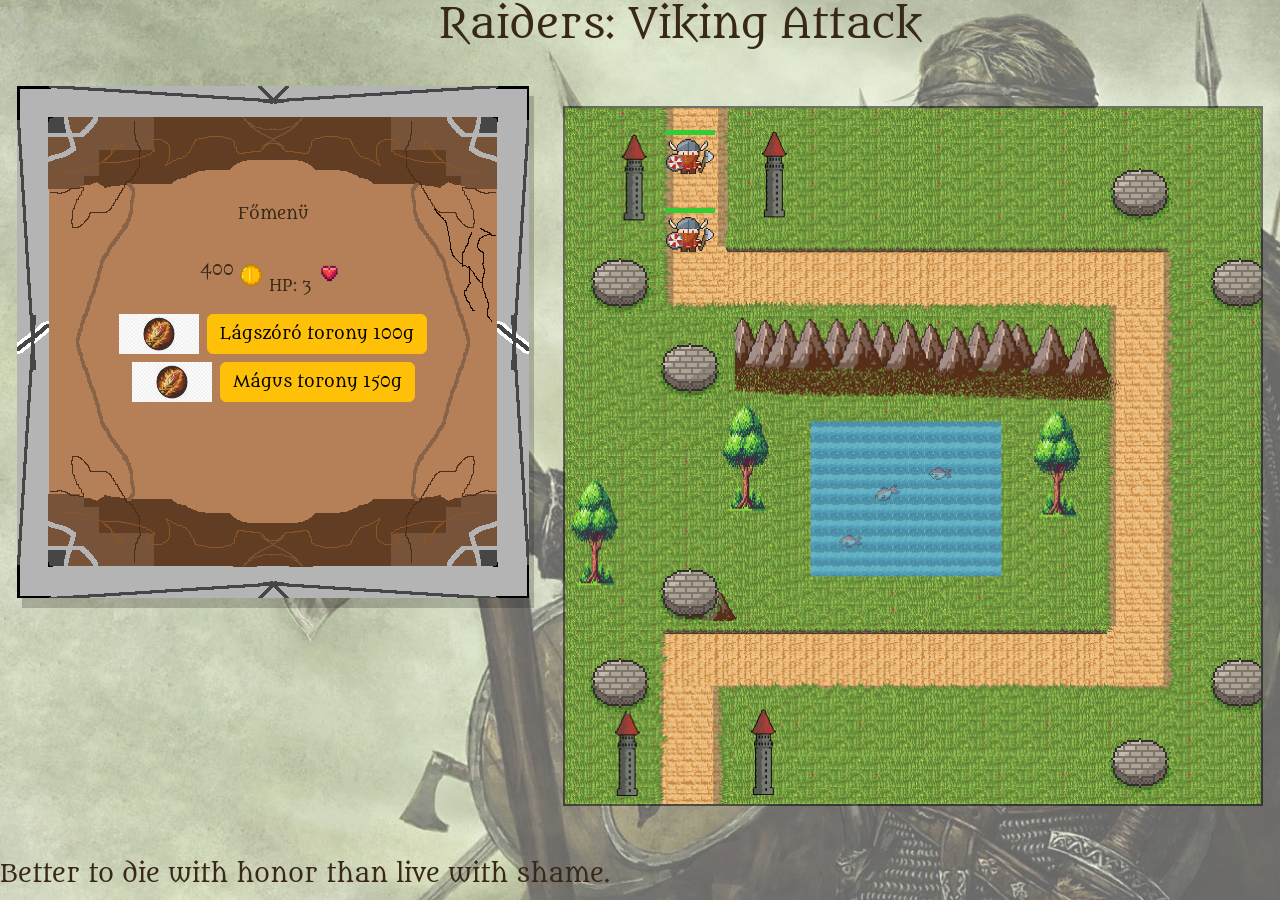
==== game.html @ c5300cde "upgrade modal + pyrotf2almostlol" ====
<!DOCTYPE html>
<html lang="en">

<head>
    <meta charset="UTF-8">
    <meta name="viewport" content="width=device-width, initial-scale=1.0">
    <title>Raiders: Viking Attack</title>
    <link rel="stylesheet" href="css/bootstrap.min.css">
    <link rel="stylesheet" href="css/style.css">
</head>
<body>
    <header>
        <h1 class="text-center">Raiders: Viking Attack</h1>
    </header>
    <main>
        <section class="container-fluid">
            <div class="row">
                <div class="col-12 col-md-3 menu">
                    <p class="p-3 text-center"><a href="index.html">Főmenü</a></p>
                    <div class="d-flex justify-content-center">
                        <p class="pont text-center">0 pont</p>
                        <img src="img/coin.png" alt="" class="coin">
                        <p class="pt-3 text-center">HP: <span class="hp"></span></p>
                        <img src="img/sziv.png" alt="" class="coin">
                    </div>
                    <div class="d-flex flex-row justify-content-center mx-auto">
                        <img src="img/magus.jpg" alt="magusosdi" class="kicsikep ms-5">
                        <button class="lang btn btn-warning me-5 ms-2">Lágszóró torony 100g</button>
                    </div>
                    <div class="d-flex flex-row justify-content-center mt-2 mx-auto">
                        <img src="img/magus.jpg" alt="magusosdi" class="kicsikep ms-5">
                        <button class="magus btn btn-warning me-5 ms-2">Mágus torony 150g</button>
                    </div>
                </div>
                <div class="col-12 col-md-9 game"></div>
            </div>
        </section>
    </main>
    <footer>
        <p>Better to die with honor than live with shame.</p>
    </footer>

    <div class="modal" tabindex="-1" id="myModal">
        <div class="modal-dialog ">
            <div class="modal-content">
                <div class="modal-header ">
                    <h5 class="modal-title ">Vesztettél!</h5>
                    <button type="button" class="btn-close" data-bs-dismiss="modal" aria-label="Close"></button>
                </div>
                <div class="modal-body lose modal-body1">
                    <p>A vikingek felégettek mindent, elvitték az egyház aranyát és elrabolták a lakosokat!</p>

                </div>
                <div class="modal-footer justify-content-center modal-footer1">
                    <button type="button" class="btn btn-danger" data-bs-dismiss="modal"><a href="index.html">Bezárás</a></button>
                </div>
            </div>
        </div>
    </div>
    <div class="modal" tabindex="-1" id="upgrades">
  <div class="modal-dialog">
    <div class="modal-content">
      <div class="modal-header ">
        <h5 class="modal-title">UPGRADES</h5>
        <button type="button" class="btn-close" data-bs-dismiss="modal" aria-label="Close"></button>
      </div>
      <div class="modal-body upgrade">
        <p>Modal body text goes here.</p>
      </div>
      <div class="modal-footer">
        <button type="button" class="btn btn-secondary" data-bs-dismiss="modal">Close</button>
      </div>
    </div>
  </div>
</div>

    <script src="js/bootstrap.bundle.min.js"></script>
    <script src="js/Enemy.js"></script>
    <script src="js/Tower.js"></script>
    <script src="js/Bullet.js"></script>
    <script src="js/script.js"></script>
</body>

</html>
---- css/style.css ----
@import url('https://fonts.googleapis.com/css2?family=Metamorphous&display=swap');
@import url("https://cdn.jsdelivr.net/npm/bootstrap-icons@1.13.2/font/bootstrap-icons.min.css");
body {
    background-repeat: no-repeat;
    background-size: cover;
    background-attachment: fixed;
    background-image:url(../img/csillogvagod.png) ;
    font-family: "Metamorphous", serif;
    background-color: rgba(255, 255, 255, 0.4);
    background-blend-mode: lighten;


}

.menu {
    background-image: url(../img/menuhatter2.png);
    background-repeat: no-repeat;
    height: 512px;
    width: 512px;
    margin: 30px auto;
    padding-top: 100px;
    box-shadow: 5px 10px rgba(0, 0, 0, 0.2);
}


h1 {
    margin-left: 80px;

}

a {
    font-style: none;
    text-decoration: none;
}

a,
body {
    color: rgb(56, 40, 22);
}

footer {
    left: 0;
    bottom: 0;
    width: 100%;
    font-size: 24px;
}

.game {
    width: 700px;
    height: 700px;
    margin: 50px auto;
    position: relative;
    overflow: hidden;
    background-repeat: no-repeat;
    background-size: cover;
}

.enemy{
    width: 50px;
    height: 50px;
    background-size: contain;
    background-repeat: no-repeat;
    position: absolute;
    background-image:url(../img/viking_balta_enemy.png) ;    
}

.tower-spot{
    width: 70px;
    height: 70px;
    background-size: contain;
    background-repeat: no-repeat;
    position: absolute;

background-image: url(../img/tower_spot.png);}

.tower, .tower-pyro{
    width: 70px;
    height: 70px;
    position: absolute;
    background-image: url(../img/magus_torony.png);
    background-size: contain;
    background-repeat: no-repeat;
    image-rendering: pixelated;
}
.tower-pyro{
    background-image:url(../img/pyro_torony.png) ;
    width: 90px;
    height: 90px;
}
.gamehatter {
    background-image:url(../img/gta4nicoserbialol.png);
        border: 2px solid rgba(0, 0, 0, 0.5);

}
.modal-body{
    background-image:url(../img/modalosdi.jpg);
    height: 330px;
    color: #ffffff;
}

.lose{
    background-image:url(../img/lose_bg.webp);
}
.modal-header{
    background-image:url(../img/hatterrr.webp);
    background-repeat: no-repeat;
    color: white;
    height: 100px;

}
.modal-title {
    background-color: rgba(0, 0, 0, 0.1);
}
.modal-footer {
    background-color: #a52a2a;
}

i {
    padding-left: 40px;
}
.bi-youtube {
    color: #ff0000;
}
.bi-instagram{
    color: #833AB4;
}
.bi-facebook {
    color: #1877F2;
}
.bi-discord{
    color: #424549;}
.bullet{
    width: 50px;
    height: 30px;
    position: absolute;
    background-image:url(../img/fireball.png) ;
    background-size: contain;
    background-repeat: no-repeat;
}
.kicsikep{
    width: 80px;
    height: 40px;
    margin-left:200px;
}

.coin {
    width: 35px;
    height: 35px;
}
.hp-bar{
    position: absolute;
    top: -8px;
    left: 0;
    width: 100%;
    height: 5px;
    background-color: limegreen;
}
.upgrade{
background-image:url(../img/chest.jpeg) ;
}
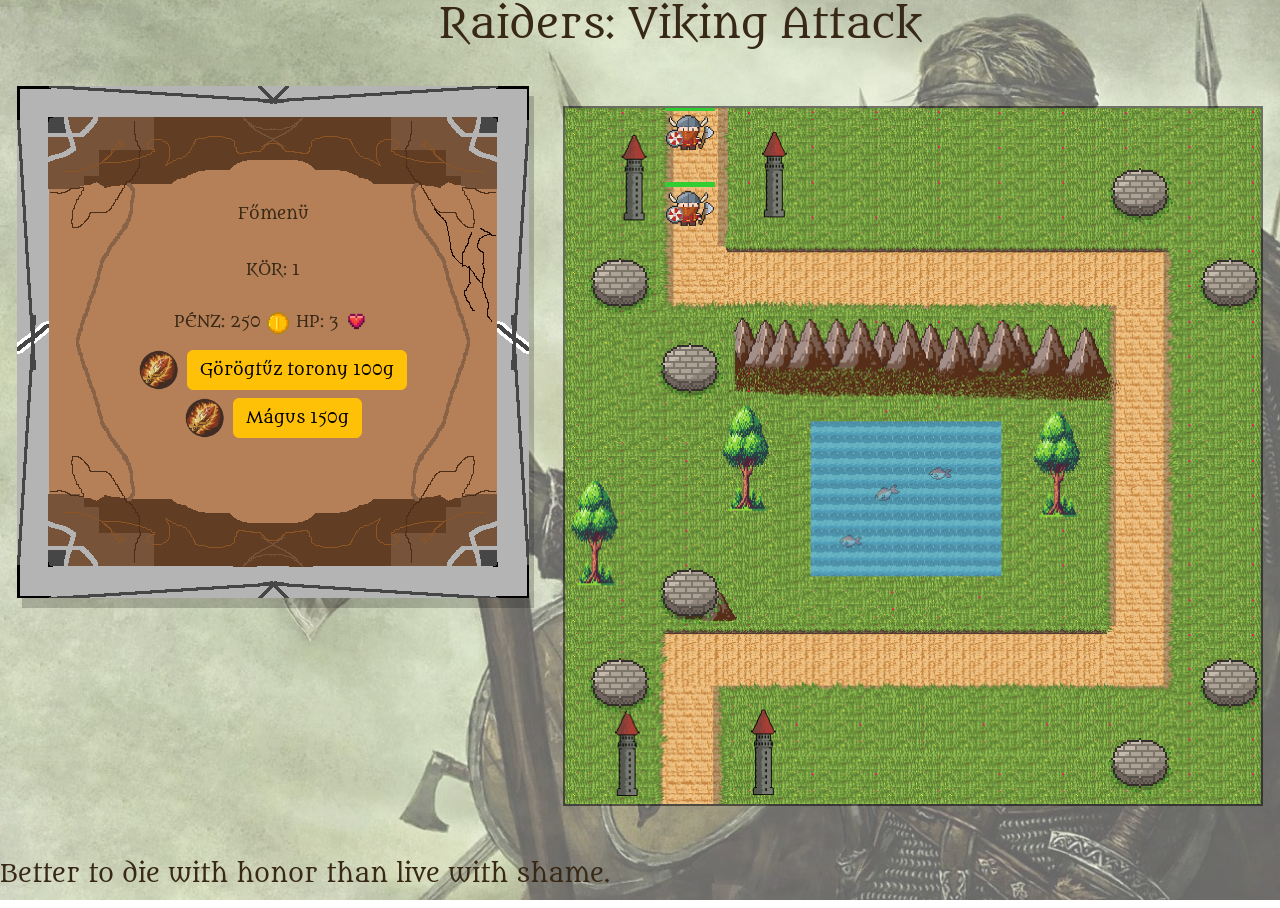
==== commit 108c3c2d: "nehézség, facing fix" ====
--- a/game.html
+++ b/game.html
@@ -17,22 +17,23 @@
             <div class="row">
                 <div class="col-12 col-md-3 menu">
                     <p class="p-3 text-center"><a href="index.html">Főmenü</a></p>
-                    <div class="d-flex justify-content-center">
-                        <p class="pont text-center">0 pont</p>
+                    <p class="text-center">KÖR: <span class="round">0</span></p>
+                    <div class="d-flex justify-content-center pt-2">
+                        <p class="text-center pt-1">PÉNZ: <span class="pont"></span></p>
                         <img src="img/coin.png" alt="" class="coin">
-                        <p class="pt-3 text-center">HP: <span class="hp"></span></p>
+                        <p class="text-center pt-1">HP: <span class="hp"></span></p>
                         <img src="img/sziv.png" alt="" class="coin">
                     </div>
                     <div class="d-flex flex-row justify-content-center mx-auto">
-                        <img src="img/magus.jpg" alt="magusosdi" class="kicsikep ms-5">
-                        <button class="lang btn btn-warning me-5 ms-2">Lágszóró torony 100g</button>
+                        <img src="img/magus.png" alt="magusosdi" class="kicsikep ms-5">
+                        <button class="lang btn btn-warning me-5 ms-2">Görögtűz torony 100g</button>
                     </div>
                     <div class="d-flex flex-row justify-content-center mt-2 mx-auto">
-                        <img src="img/magus.jpg" alt="magusosdi" class="kicsikep ms-5">
-                        <button class="magus btn btn-warning me-5 ms-2">Mágus torony 150g</button>
+                        <img src="img/magus.png" alt="magusosdi" class="kicsikep ms-5">
+                        <button class="magus btn btn-warning me-5 ms-2">Mágus 150g</button>
                     </div>
                 </div>
-                <div class="col-12 col-md-9 game"></div>
+                <div class="col-12 col-md-9 game gamehatter"></div>
             </div>
         </section>
     </main>
--- a/css/style.css
+++ b/css/style.css
@@ -77,16 +77,26 @@
     width: 70px;
     height: 70px;
     position: absolute;
-    background-image: url(../img/magus_torony.png);
     background-size: contain;
     background-repeat: no-repeat;
     image-rendering: pixelated;
 }
-.tower-pyro{
-    background-image:url(../img/pyro_torony.png) ;
-    width: 90px;
-    height: 90px;
+
+.tower.facing-e{
+    background-image: url(../img/characters/magus_torony_e.png);
 }
+
+.tower.facing-w{
+    background-image: url(../img/characters/magus_torony_w.png);
+}
+
+.tower-pyro.facing-e{
+    background-image:url(../img/characters/pyro_torony_e.png) ;
+}
+.tower-pyro.facing-w{
+    background-image:url(../img/characters/pyro_torony_w.png) ;
+}
+
 .gamehatter {
     background-image:url(../img/gta4nicoserbialol.png);
         border: 2px solid rgba(0, 0, 0, 0.5);
@@ -138,7 +148,7 @@
     background-repeat: no-repeat;
 }
 .kicsikep{
-    width: 80px;
+    width: 40px;
     height: 40px;
     margin-left:200px;
 }
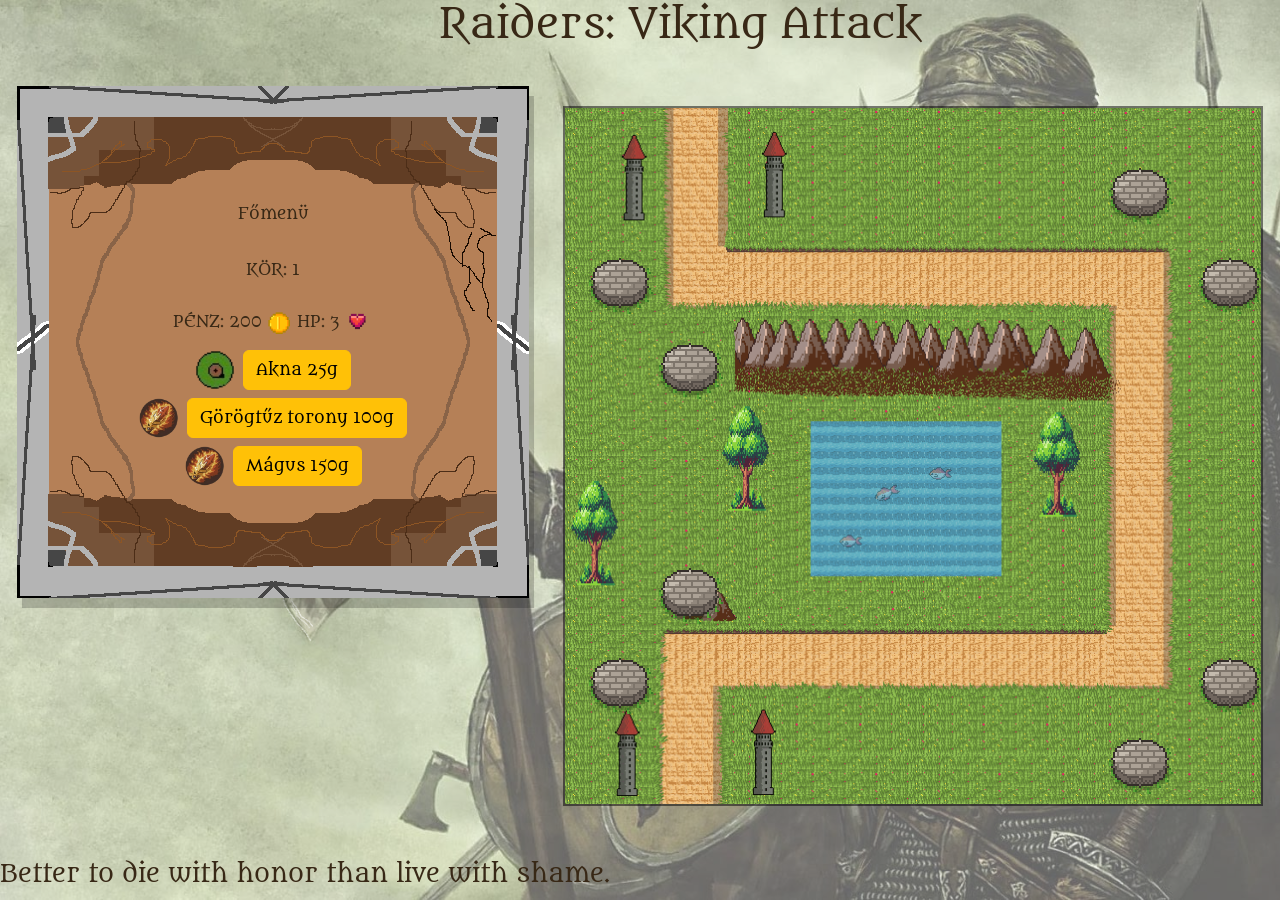
==== commit 93ef6fc3: "akna, sound effect update" ====
--- a/game.html
+++ b/game.html
@@ -25,11 +25,15 @@
                         <img src="img/sziv.png" alt="" class="coin">
                     </div>
                     <div class="d-flex flex-row justify-content-center mx-auto">
-                        <img src="img/magus.png" alt="magusosdi" class="kicsikep ms-5">
+                        <img src="img/characters/mine.png" alt="akna" class="kicsikep ms-5">
+                        <button class="akna btn btn-warning me-5 ms-2">Akna 25g</button>
+                    </div>
+                    <div class="d-flex flex-row justify-content-center mt-2 mx-auto">
+                        <img src="img/magus.png" alt="tuz" class="kicsikep ms-5">
                         <button class="lang btn btn-warning me-5 ms-2">Görögtűz torony 100g</button>
                     </div>
                     <div class="d-flex flex-row justify-content-center mt-2 mx-auto">
-                        <img src="img/magus.png" alt="magusosdi" class="kicsikep ms-5">
+                        <img src="img/magus.png" alt="magus" class="kicsikep ms-5">
                         <button class="magus btn btn-warning me-5 ms-2">Mágus 150g</button>
                     </div>
                 </div>
--- a/css/style.css
+++ b/css/style.css
@@ -73,7 +73,7 @@
 
 background-image: url(../img/tower_spot.png);}
 
-.tower, .tower-pyro{
+.tower{
     width: 70px;
     height: 70px;
     position: absolute;
@@ -81,7 +81,14 @@
     background-repeat: no-repeat;
     image-rendering: pixelated;
 }
-
+.tower-pyro{
+    width: 90px;
+    height: 90px;
+    position: absolute;
+    background-size: contain;
+    background-repeat: no-repeat;
+    image-rendering: pixelated;
+}
 .tower.facing-e{
     background-image: url(../img/characters/magus_torony_e.png);
 }
@@ -140,12 +147,15 @@
 .bi-discord{
     color: #424549;}
 .bullet{
-    width: 50px;
+    width: 30px;
     height: 30px;
     position: absolute;
     background-image:url(../img/fireball.png) ;
     background-size: contain;
     background-repeat: no-repeat;
+}
+.mine{
+    background-image: url(../img/characters/mine.png);
 }
 .kicsikep{
     width: 40px;
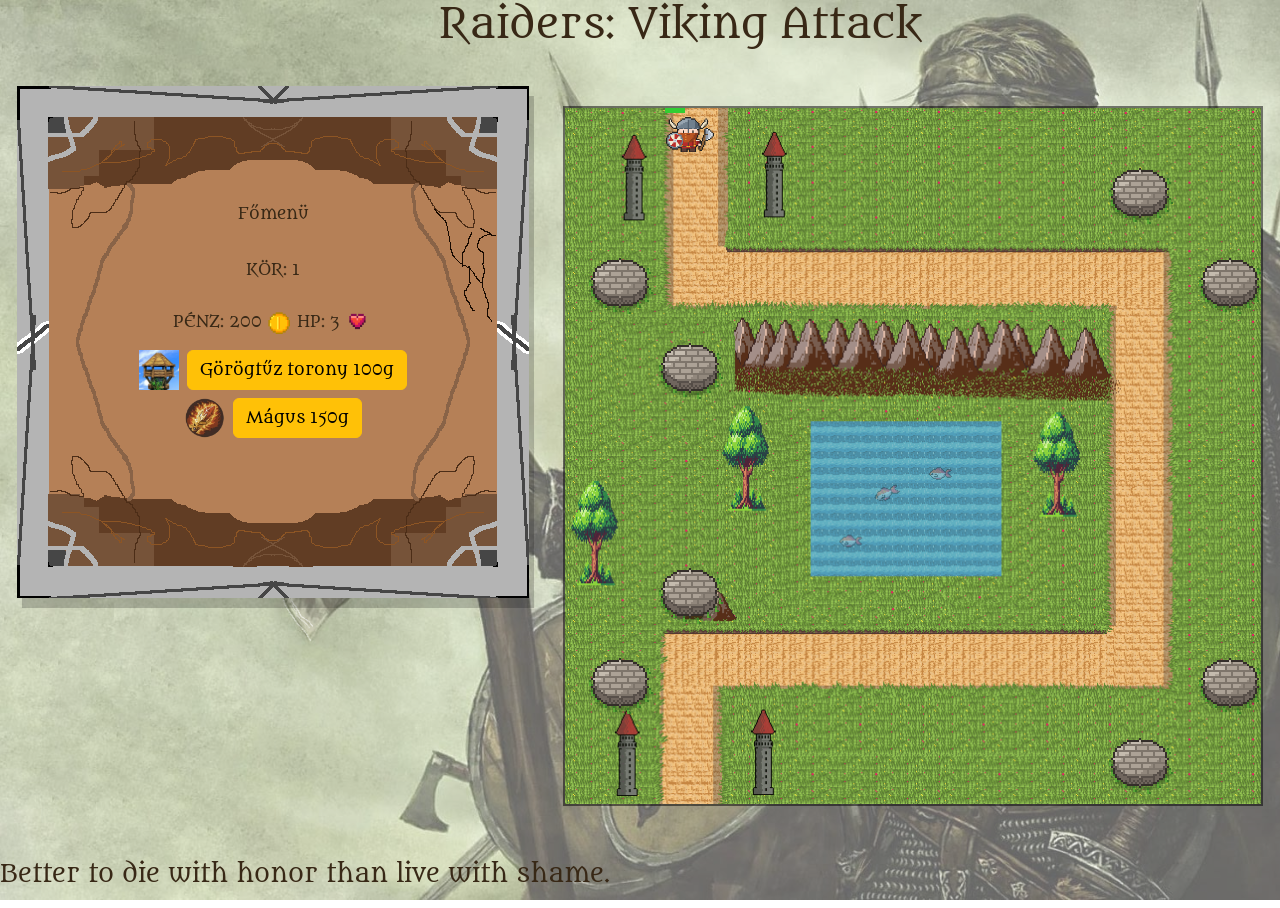
==== commit 97e0b15e: "UPGRADES + MINDEN MÁS JÓSÁG" ====
--- a/game.html
+++ b/game.html
@@ -25,15 +25,11 @@
                         <img src="img/sziv.png" alt="" class="coin">
                     </div>
                     <div class="d-flex flex-row justify-content-center mx-auto">
-                        <img src="img/characters/mine.png" alt="akna" class="kicsikep ms-5">
-                        <button class="akna btn btn-warning me-5 ms-2">Akna 25g</button>
-                    </div>
-                    <div class="d-flex flex-row justify-content-center mt-2 mx-auto">
-                        <img src="img/magus.png" alt="tuz" class="kicsikep ms-5">
+                        <img src="img/pyro_tower_icon.jpeg" alt="magusosdi" class="kicsikep ms-5">
                         <button class="lang btn btn-warning me-5 ms-2">Görögtűz torony 100g</button>
                     </div>
                     <div class="d-flex flex-row justify-content-center mt-2 mx-auto">
-                        <img src="img/magus.png" alt="magus" class="kicsikep ms-5">
+                        <img src="img/magus.png" alt="magusosdi" class="kicsikep ms-5">
                         <button class="magus btn btn-warning me-5 ms-2">Mágus 150g</button>
                     </div>
                 </div>
@@ -69,9 +65,11 @@
         <h5 class="modal-title">UPGRADES</h5>
         <button type="button" class="btn-close" data-bs-dismiss="modal" aria-label="Close"></button>
       </div>
-      <div class="modal-body upgrade">
-        <p>Modal body text goes here.</p>
-      </div>
+<div class="modal-body upgrade">
+    <p id="upgrade-">Modal body text goes infohere.</p>
+    <img src="img/upgrade0.png" alt="" class="upgradebar" id="upgrade-bar">
+    <button type="button" class="btn btn-secondary" id="upgrade-btn">Upgrade</button>
+</div>
       <div class="modal-footer">
         <button type="button" class="btn btn-secondary" data-bs-dismiss="modal">Close</button>
       </div>
--- a/css/style.css
+++ b/css/style.css
@@ -64,6 +64,10 @@
     background-image:url(../img/viking_balta_enemy.png) ;    
 }
 
+.enemy.enemy-big{
+    background-image: url(../img/tank_enemy.png);
+}
+
 .tower-spot{
     width: 70px;
     height: 70px;
@@ -101,8 +105,31 @@
     background-image:url(../img/characters/pyro_torony_e.png) ;
 }
 .tower-pyro.facing-w{
-    background-image:url(../img/characters/pyro_torony_w.png) ;
-}
+    background-image:url(../img/characters/pyro_torony_e.png) ;
+}
+
+
+.tower.lvl-1 {
+     background-image: url(../img/characters/magus_torony_lvl1.png); 
+    }
+.tower.lvl-2 {
+     background-image: url(../img/characters/magus_torony_lvl2.png); 
+    }
+.tower.lvl-3 {
+     background-image: url(../img/characters/magus_torony_lvl3.png); 
+    }
+
+
+.tower-pyro.lvl-1 {
+     background-image: url(../img/characters/pyro_torony_lvl1.png); 
+    }
+.tower-pyro.lvl-2 {
+     background-image: url(../img/characters/pyro_torony_lvl2.png); 
+    }
+.tower-pyro.lvl-3 {
+     background-image: url(../img/characters/pyro_torony_lvl3.png); 
+    }
+
 
 .gamehatter {
     background-image:url(../img/gta4nicoserbialol.png);
@@ -147,15 +174,12 @@
 .bi-discord{
     color: #424549;}
 .bullet{
-    width: 30px;
+    width: 50px;
     height: 30px;
     position: absolute;
     background-image:url(../img/fireball.png) ;
     background-size: contain;
     background-repeat: no-repeat;
-}
-.mine{
-    background-image: url(../img/characters/mine.png);
 }
 .kicsikep{
     width: 40px;
@@ -177,4 +201,8 @@
 }
 .upgrade{
 background-image:url(../img/chest.jpeg) ;
-}+}
+.upgradebar{
+    width: 400px;
+    height: 200px;
+}
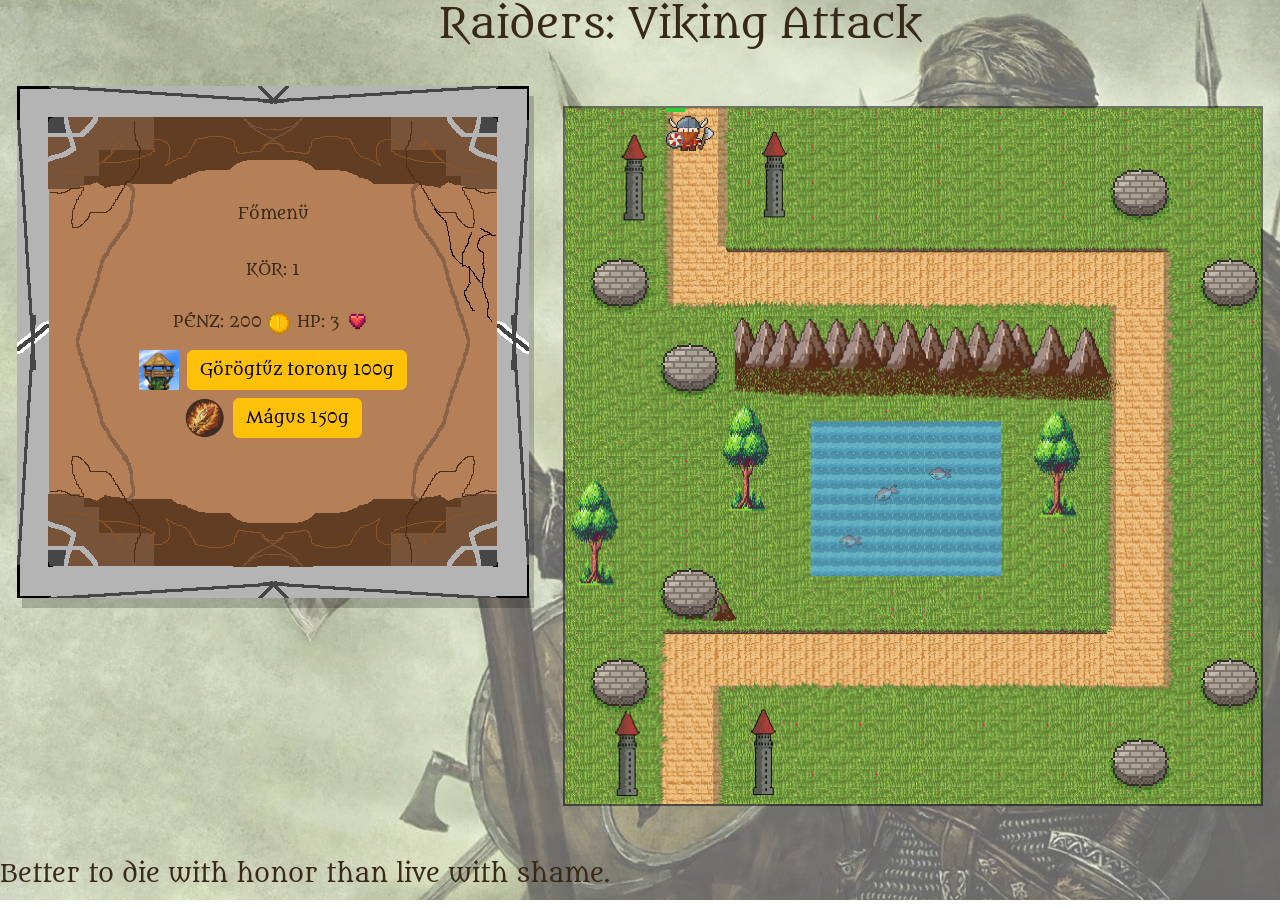
==== commit 74a29146: "Merge branch 'td-1(kopi)'" ====
--- a/game.html
+++ b/game.html
@@ -29,7 +29,7 @@
                         <button class="lang btn btn-warning me-5 ms-2">Görögtűz torony 100g</button>
                     </div>
                     <div class="d-flex flex-row justify-content-center mt-2 mx-auto">
-                        <img src="img/magus.png" alt="magusosdi" class="kicsikep ms-5">
+                        <img src="img/magus.png" alt="magus" class="kicsikep ms-5">
                         <button class="magus btn btn-warning me-5 ms-2">Mágus 150g</button>
                     </div>
                 </div>
--- a/css/style.css
+++ b/css/style.css
@@ -174,12 +174,15 @@
 .bi-discord{
     color: #424549;}
 .bullet{
-    width: 50px;
+    width: 30px;
     height: 30px;
     position: absolute;
     background-image:url(../img/fireball.png) ;
     background-size: contain;
     background-repeat: no-repeat;
+}
+.mine{
+    background-image: url(../img/characters/mine.png);
 }
 .kicsikep{
     width: 40px;
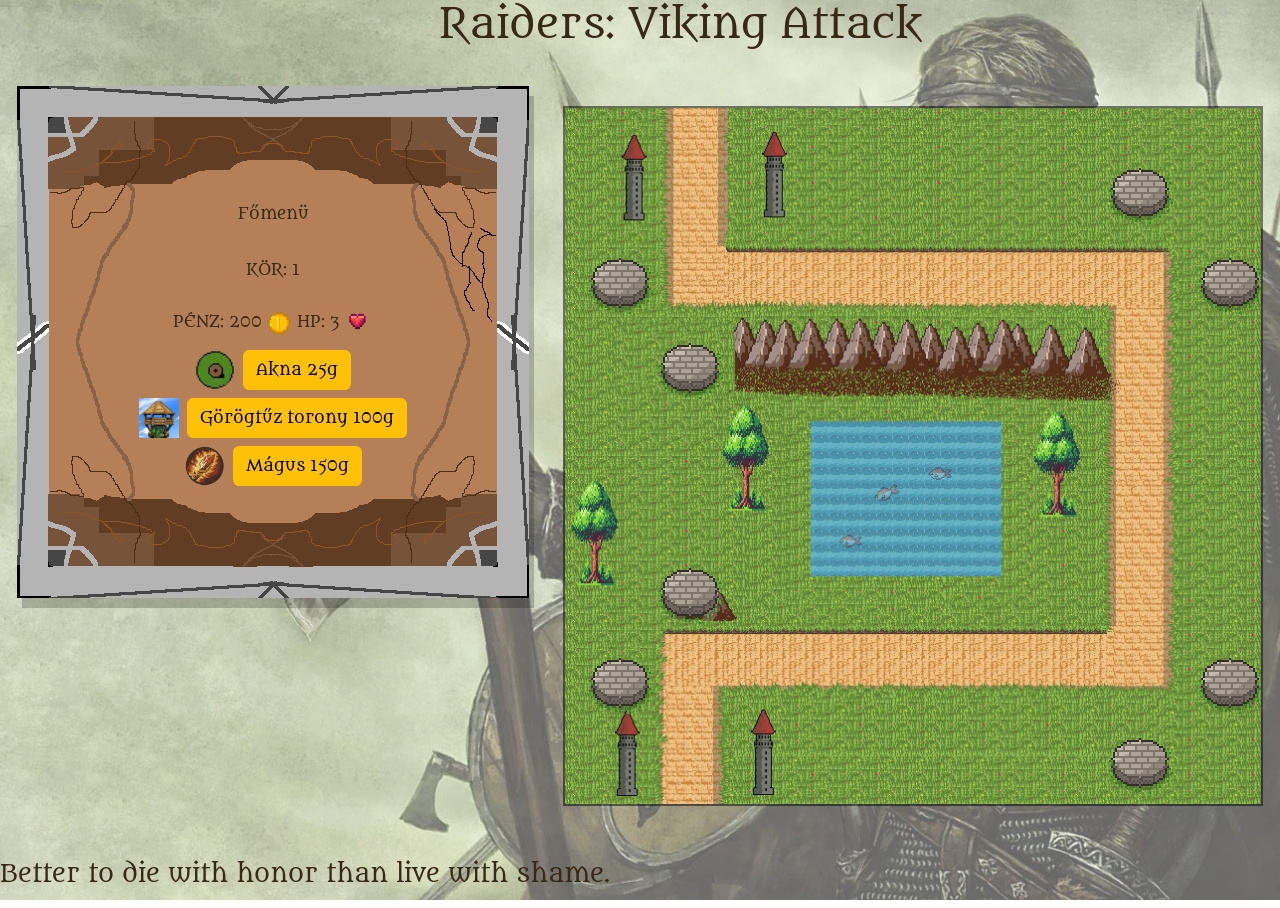
==== commit 9ba649e2: "fix merge" ====
--- a/game.html
+++ b/game.html
@@ -25,6 +25,10 @@
                         <img src="img/sziv.png" alt="" class="coin">
                     </div>
                     <div class="d-flex flex-row justify-content-center mx-auto">
+                        <img src="img/characters/mine.png" alt="magusosdi" class="kicsikep ms-5">
+                        <button class="akna btn btn-warning me-5 ms-2">Akna 25g</button>
+                    </div>
+                    <div class="d-flex flex-row justify-content-center mt-2 mx-auto">
                         <img src="img/pyro_tower_icon.jpeg" alt="magusosdi" class="kicsikep ms-5">
                         <button class="lang btn btn-warning me-5 ms-2">Görögtűz torony 100g</button>
                     </div>
--- a/css/style.css
+++ b/css/style.css
@@ -84,7 +84,23 @@
     background-size: contain;
     background-repeat: no-repeat;
     image-rendering: pixelated;
-}
+    background-image: url(../img/characters/magus_torony.png);
+}
+
+.tower.lvl-1 {
+    background-image: url(../img/characters/magus_torony_lvl1.png); 
+}
+.tower.lvl-2 {
+    background-image: url(../img/characters/magus_torony_lvl2.png); 
+}
+.tower.lvl-3 {
+    background-image: url(../img/characters/magus_torony_lvl3.png); 
+}
+
+.tower.facing-w{
+    transform: scaleX(-1);
+}
+
 .tower-pyro{
     width: 90px;
     height: 90px;
@@ -92,43 +108,18 @@
     background-size: contain;
     background-repeat: no-repeat;
     image-rendering: pixelated;
-}
-.tower.facing-e{
-    background-image: url(../img/characters/magus_torony_e.png);
-}
-
-.tower.facing-w{
-    background-image: url(../img/characters/magus_torony_w.png);
-}
-
-.tower-pyro.facing-e{
-    background-image:url(../img/characters/pyro_torony_e.png) ;
-}
-.tower-pyro.facing-w{
-    background-image:url(../img/characters/pyro_torony_e.png) ;
-}
-
-
-.tower.lvl-1 {
-     background-image: url(../img/characters/magus_torony_lvl1.png); 
-    }
-.tower.lvl-2 {
-     background-image: url(../img/characters/magus_torony_lvl2.png); 
-    }
-.tower.lvl-3 {
-     background-image: url(../img/characters/magus_torony_lvl3.png); 
-    }
-
+    background-image: url(../img/characters/pyro_torony.png); 
+}
 
 .tower-pyro.lvl-1 {
-     background-image: url(../img/characters/pyro_torony_lvl1.png); 
-    }
+    background-image: url(../img/characters/pyro_torony_lvl1.png); 
+}
 .tower-pyro.lvl-2 {
-     background-image: url(../img/characters/pyro_torony_lvl2.png); 
-    }
+    background-image: url(../img/characters/pyro_torony_lvl2.png); 
+}
 .tower-pyro.lvl-3 {
-     background-image: url(../img/characters/pyro_torony_lvl3.png); 
-    }
+    background-image: url(../img/characters/pyro_torony_lvl3.png); 
+}
 
 
 .gamehatter {
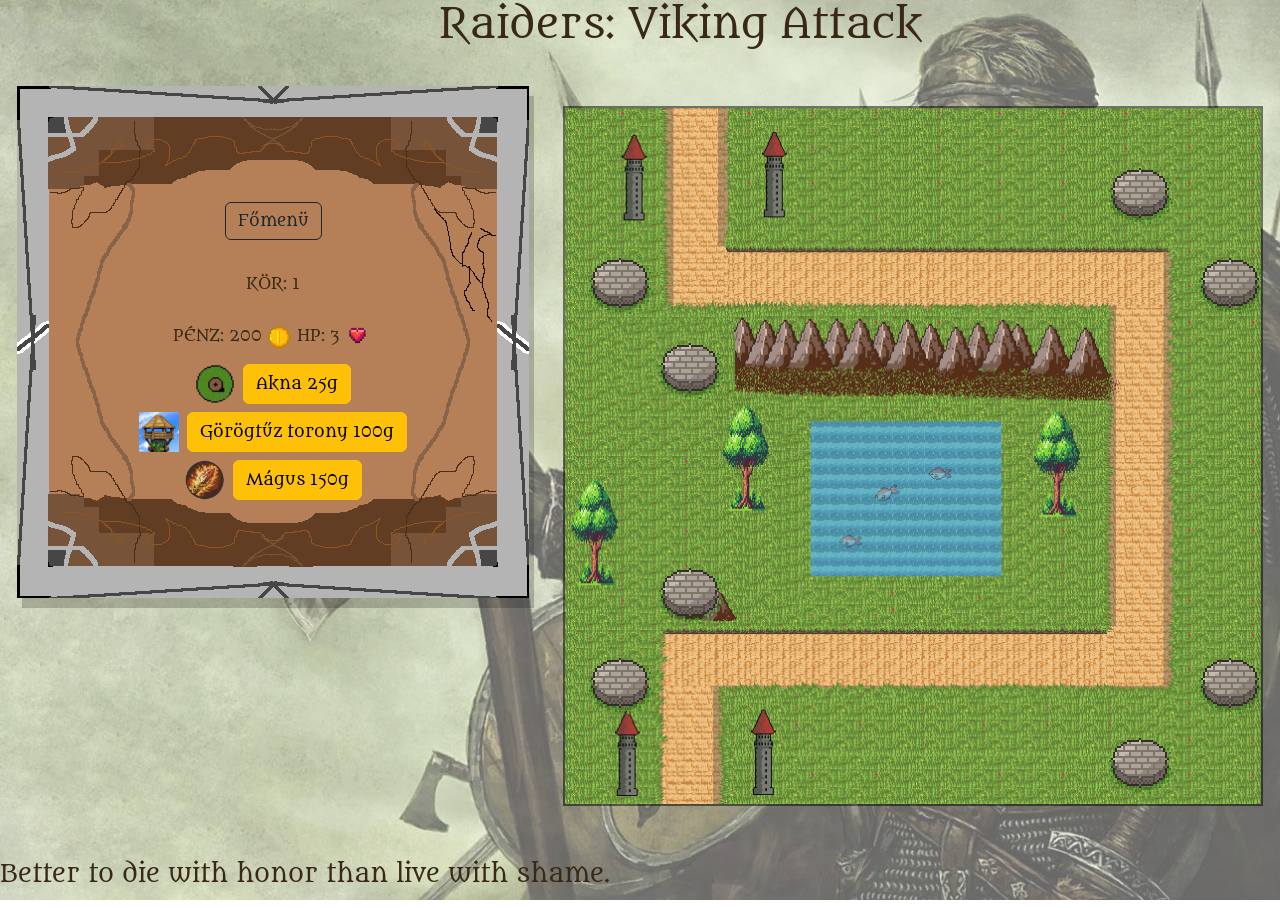
==== commit 75b2225b: "finito" ====
--- a/game.html
+++ b/game.html
@@ -10,13 +10,13 @@
 </head>
 <body>
     <header>
-        <h1 class="text-center">Raiders: Viking Attack</h1>
+        <h1 class="text-center">Raiders: Viking Attack<img src="img/logo.png" alt="" class="logo object-justify-center"></h1>
     </header>
     <main>
         <section class="container-fluid">
             <div class="row">
                 <div class="col-12 col-md-3 menu">
-                    <p class="p-3 text-center"><a href="index.html">Főmenü</a></p>
+                    <p class="p-3 text-center"><a href="index.html" class="btn btn-outline-dark">Főmenü</a></p>
                     <p class="text-center">KÖR: <span class="round">0</span></p>
                     <div class="d-flex justify-content-center pt-2">
                         <p class="text-center pt-1">PÉNZ: <span class="pont"></span></p>
@@ -57,7 +57,7 @@
 
                 </div>
                 <div class="modal-footer justify-content-center modal-footer1">
-                    <button type="button" class="btn btn-danger" data-bs-dismiss="modal"><a href="index.html">Bezárás</a></button>
+                    <button type="button" class="btn btn-danger" data-bs-dismiss="modal"><a href="index.html">Vissza a menübe</a></button>
                 </div>
             </div>
         </div>
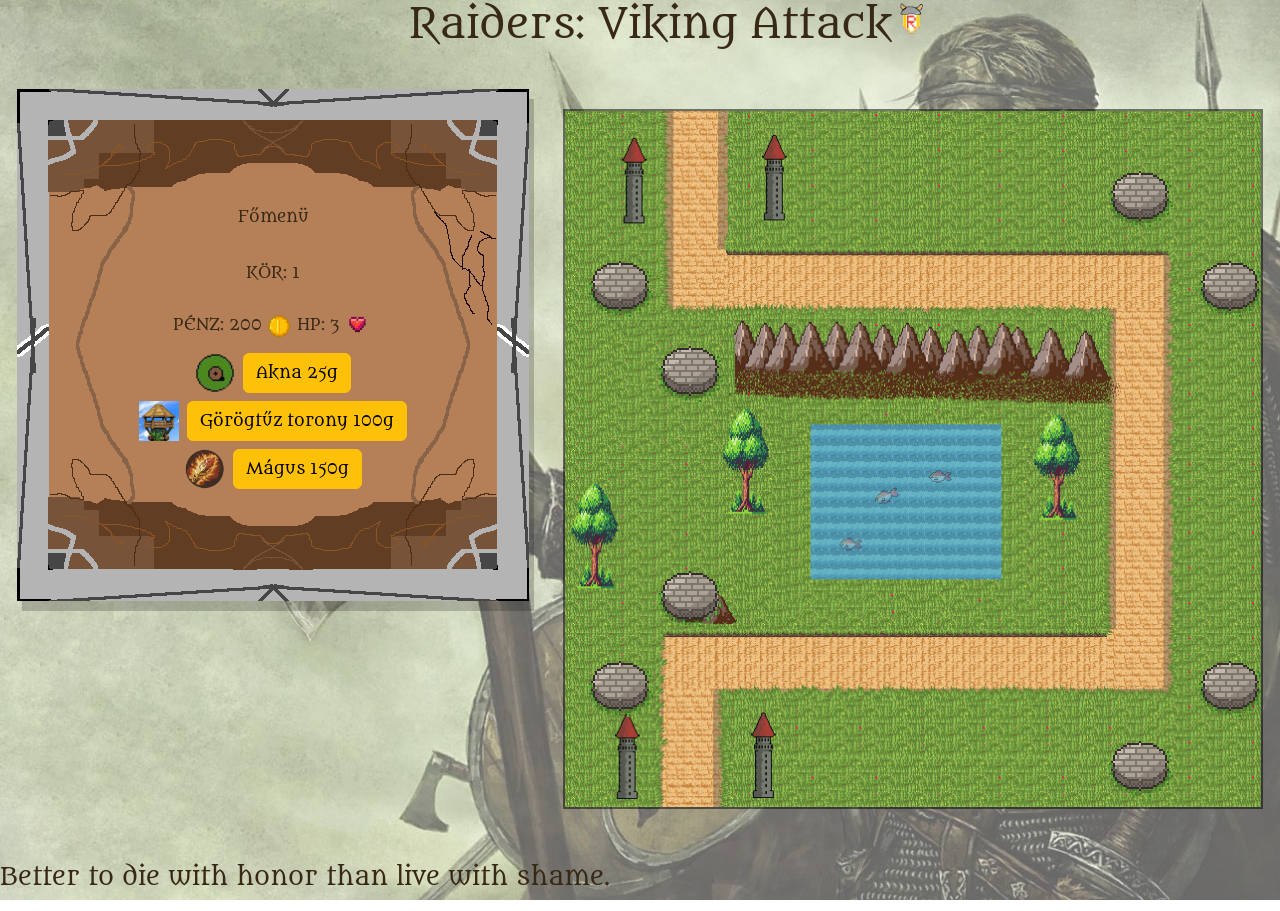
==== commit ece1047e: "logosdisdi" ====
--- a/game.html
+++ b/game.html
@@ -16,7 +16,7 @@
         <section class="container-fluid">
             <div class="row">
                 <div class="col-12 col-md-3 menu">
-                    <p class="p-3 text-center"><a href="index.html" class="btn btn-outline-dark">Főmenü</a></p>
+                    <p class="p-3 text-center"><a href="index.html">Főmenü</a></p>
                     <p class="text-center">KÖR: <span class="round">0</span></p>
                     <div class="d-flex justify-content-center pt-2">
                         <p class="text-center pt-1">PÉNZ: <span class="pont"></span></p>
@@ -57,7 +57,7 @@
 
                 </div>
                 <div class="modal-footer justify-content-center modal-footer1">
-                    <button type="button" class="btn btn-danger" data-bs-dismiss="modal"><a href="index.html">Vissza a menübe</a></button>
+                    <button type="button" class="btn btn-danger" data-bs-dismiss="modal"><a href="index.html">Bezárás</a></button>
                 </div>
             </div>
         </div>
--- a/css/style.css
+++ b/css/style.css
@@ -200,3 +200,7 @@
     width: 400px;
     height: 200px;
 }
+.logo {
+    width: 60px;
+    height: 50px;
+}
